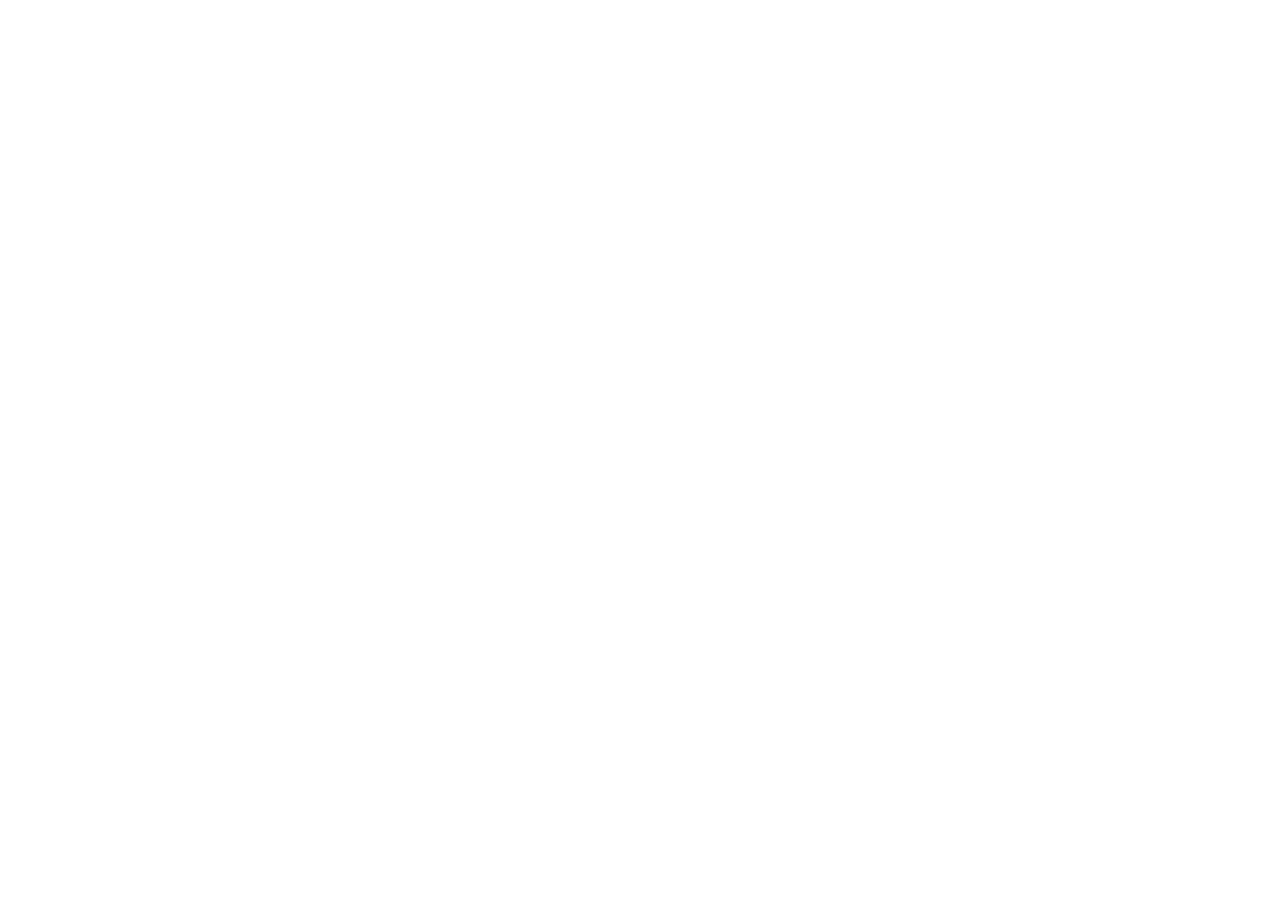
==== duang/planetarySystem/planetarySystem.html @ 2376ab3f "保存" ====
<!DOCTYPE html>
<html lang="zh-cn">
<head>
    <meta charset="UTF-8">
    <title>planetary system</title>

    <link href="planetarySystem.css" rel="stylesheet">
    <script src="planetarySystem.js"></script>
</head>
<body>
<div id="planetarySystem"></div>

<script>

</script>
</body>
</html>
---- duang/planetarySystem/planetarySystem.css ----
.planetarySystem{
    display: inline-block;
    overflow: hidden;
    width: 200px;
    height: 200px;
}
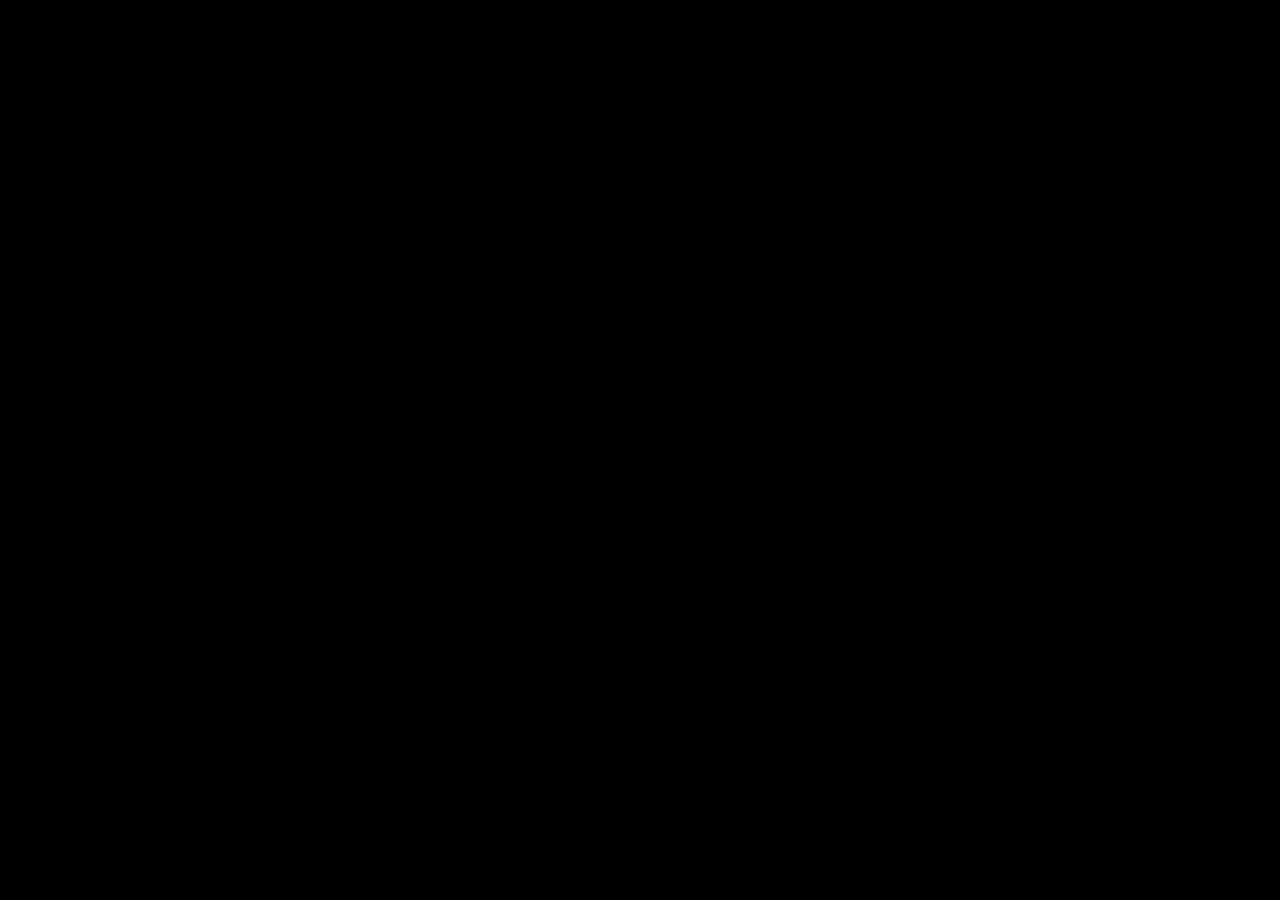
==== commit 2fc20256: "初步完成" ====
--- a/duang/planetarySystem/planetarySystem.html
+++ b/duang/planetarySystem/planetarySystem.html
@@ -4,14 +4,17 @@
     <meta charset="UTF-8">
     <title>planetary system</title>
 
-    <link href="planetarySystem.css" rel="stylesheet">
+    <!--<link href="planetarySystem.css" rel="stylesheet">-->
+    <link href="planetarySystem.less" rel="stylesheet/less" type="text/css">
+    <script src="https://cdn.bootcss.com/less.js/2.7.1/less.min.js"></script>
+
     <script src="planetarySystem.js"></script>
 </head>
-<body>
-<div id="planetarySystem"></div>
+<body style="background: black">
+<div id="planetarySystem" class="a"></div>
 
 <script>
-
+    new planetarySystem(document.getElementById('planetarySystem'));
 </script>
 </body>
 </html>--- a/duang/planetarySystem/planetarySystem.css
+++ b/duang/planetarySystem/planetarySystem.css
@@ -1,6 +1 @@
-.planetarySystem{
-    display: inline-block;
-    overflow: hidden;
-    width: 200px;
-    height: 200px;
-}+.planetarySystem{display:inline-block;overflow:hidden;width:200px;height:200px}.planetarySystem .center{left:50%;top:50%;width:1px;height:1px;position:relative}.planetarySystem .track{z-index:2;border-radius:50%;display:block;position:absolute;border:1px solid rgba(255,255,255,0.15);box-sizing:border-box;-moz-box-sizing:border-box;-webkit-transform-origin:50% 50%;-moz-transform-origin:50% 50%}.planetarySystem .planet{z-index:3;cursor:pointer;border-radius:25px;background:black;display:block;position:absolute;top:-5px;right:45%}.planetarySystem .sun{border:0}.planetarySystem .sun .planet{background:orange;height:50px;width:50px;top:-25px;right:-25px;-webkit-animation:glow 1.5s linear infinite;-moz-animation:glow 1.5s linear infinite}@-webkit-keyframes orbit{0%{-webkit-transform:rotate(0deg)}50%{-webkit-transform:rotate(-180deg)}100%{-webkit-transform:rotate(-360deg)}}@-moz-keyframes orbit{0%{-webkit-transform:rotate(0deg)}50%{-webkit-transform:rotate(-180deg)}100%{-webkit-transform:rotate(-360deg)}}@-webkit-keyframes glow{0%{box-shadow:none}50%{background:#ffeb00;box-shadow:0 0 20px #ffa500}100%{box-shadow:none}}@-moz-keyframes glow{0%{box-shadow:none}50%{background:#ffeb00;box-shadow:0 0 20px #ffa500}100%{box-shadow:none}}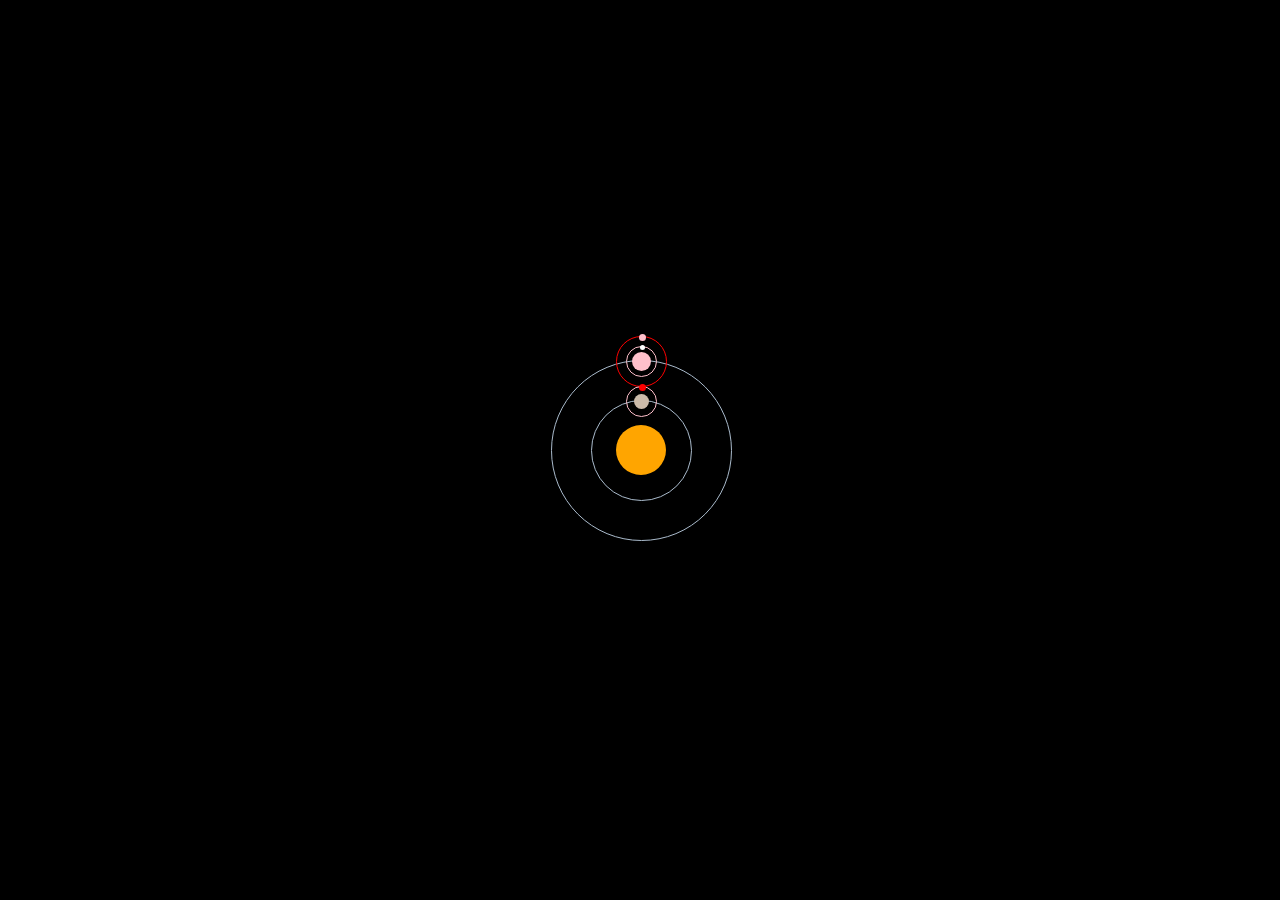
==== commit 643ef25a: "setList" ====
--- a/duang/planetarySystem/planetarySystem.html
+++ b/duang/planetarySystem/planetarySystem.html
@@ -4,17 +4,59 @@
     <meta charset="UTF-8">
     <title>planetary system</title>
 
-    <!--<link href="planetarySystem.css" rel="stylesheet">-->
-    <link href="planetarySystem.less" rel="stylesheet/less" type="text/css">
-    <script src="https://cdn.bootcss.com/less.js/2.7.1/less.min.js"></script>
+    <link href="planetarySystem.css" rel="stylesheet">
+    <!--<link href="planetarySystem.less" rel="stylesheet/less" type="text/css">-->
+    <!--<script src="https://cdn.bootcss.com/less.js/2.7.1/less.min.js"></script>-->
 
     <script src="planetarySystem.js"></script>
 </head>
 <body style="background: black">
-<div id="planetarySystem" class="a"></div>
+<div id="planetarySystem" style="position: absolute;left: 50%;top: 50%"></div>
 
 <script>
-    new planetarySystem(document.getElementById('planetarySystem'));
+    var planetarySystem = new PlanetarySystem(document.getElementById('planetarySystem'));
+    planetarySystem.setList([
+        {
+            trackRadius: 50,
+            trackColor: '#aabbcc',
+            planetRadius: 7,
+            planetColor: '#ccbbaa',
+            cycle: 1,
+            list: [
+                {
+                    trackRadius: 15,
+                    trackColor: 'pink',
+                    planetRadius: 3,
+                    planetColor: 'red',
+                    cycle: 0.5
+                }
+            ]
+        },
+        {
+            trackRadius: 90,
+            trackColor: '#aabbcc',
+            planetRadius: 9,
+            planetColor: 'pink',
+            cycle: 3,
+            list: [
+                {
+                    trackRadius: 15,
+                    trackColor: 'pink',
+                    planetRadius: 2,
+                    planetColor: '#fff',
+                    cycle: 1
+                },
+                {
+                    trackRadius: 25,
+                    trackColor: 'red',
+                    planetRadius: 3,
+                    planetColor: 'pink',
+                    cycle: 2
+                }
+            ]
+        }
+    ]);
+
 </script>
 </body>
 </html>--- a/duang/planetarySystem/planetarySystem.css
+++ b/duang/planetarySystem/planetarySystem.css
@@ -1 +1 @@
-.planetarySystem{display:inline-block;overflow:hidden;width:200px;height:200px}.planetarySystem .center{left:50%;top:50%;width:1px;height:1px;position:relative}.planetarySystem .track{z-index:2;border-radius:50%;display:block;position:absolute;border:1px solid rgba(255,255,255,0.15);box-sizing:border-box;-moz-box-sizing:border-box;-webkit-transform-origin:50% 50%;-moz-transform-origin:50% 50%}.planetarySystem .planet{z-index:3;cursor:pointer;border-radius:25px;background:black;display:block;position:absolute;top:-5px;right:45%}.planetarySystem .sun{border:0}.planetarySystem .sun .planet{background:orange;height:50px;width:50px;top:-25px;right:-25px;-webkit-animation:glow 1.5s linear infinite;-moz-animation:glow 1.5s linear infinite}@-webkit-keyframes orbit{0%{-webkit-transform:rotate(0deg)}50%{-webkit-transform:rotate(-180deg)}100%{-webkit-transform:rotate(-360deg)}}@-moz-keyframes orbit{0%{-webkit-transform:rotate(0deg)}50%{-webkit-transform:rotate(-180deg)}100%{-webkit-transform:rotate(-360deg)}}@-webkit-keyframes glow{0%{box-shadow:none}50%{background:#ffeb00;box-shadow:0 0 20px #ffa500}100%{box-shadow:none}}@-moz-keyframes glow{0%{box-shadow:none}50%{background:#ffeb00;box-shadow:0 0 20px #ffa500}100%{box-shadow:none}}+.planetarySystem{display:inline-block}.planetarySystem .ps-center{left:50%;top:50%;width:1px;height:1px;position:relative}.planetarySystem .ps-track{z-index:2;position:absolute;display:inline-block;box-sizing:border-box;-moz-box-sizing:border-box;border:1px solid rgba(255,255,255,0.15);border-radius:50%;width:61px;height:61px;top:-30px;left:-30px;-webkit-transform-origin:50% 50%;-moz-transform-origin:50% 50%;-webkit-animation:ps-orbit 3s linear infinite;-moz-animation:ps-orbit 3s linear infinite}.planetarySystem .ps-core{z-index:55;position:relative;display:block;left:50%;width:1px;height:1px}.planetarySystem .ps-planet{z-index:3;display:block;position:absolute;background:#fff;border-radius:50%;height:15px;width:15px;top:-7px;left:-7px;cursor:pointer}.planetarySystem .ps-sun{border:0;width:1px;height:1px;top:0;left:0;-webkit-animation:initial!important;-moz-animation:initial!important}.planetarySystem .ps-sun .ps-planet{background:orange;height:50px;width:50px;top:-25px;left:-25px;-webkit-animation:ps-glow 1.5s linear infinite;-moz-animation:ps-glow 1.5s linear infinite}@-webkit-keyframes ps-orbit{0%{-webkit-transform:rotate(0deg)}50%{-webkit-transform:rotate(-180deg)}100%{-webkit-transform:rotate(-360deg)}}@-moz-keyframes ps-orbit{0%{-webkit-transform:rotate(0deg)}50%{-webkit-transform:rotate(-180deg)}100%{-webkit-transform:rotate(-360deg)}}@-webkit-keyframes ps-glow{0%{box-shadow:none}50%{background:#ffeb00;box-shadow:0 0 20px #ffa500}100%{box-shadow:none}}@-moz-keyframes ps-glow{0%{box-shadow:none}50%{background:#ffeb00;box-shadow:0 0 20px #ffa500}100%{box-shadow:none}}